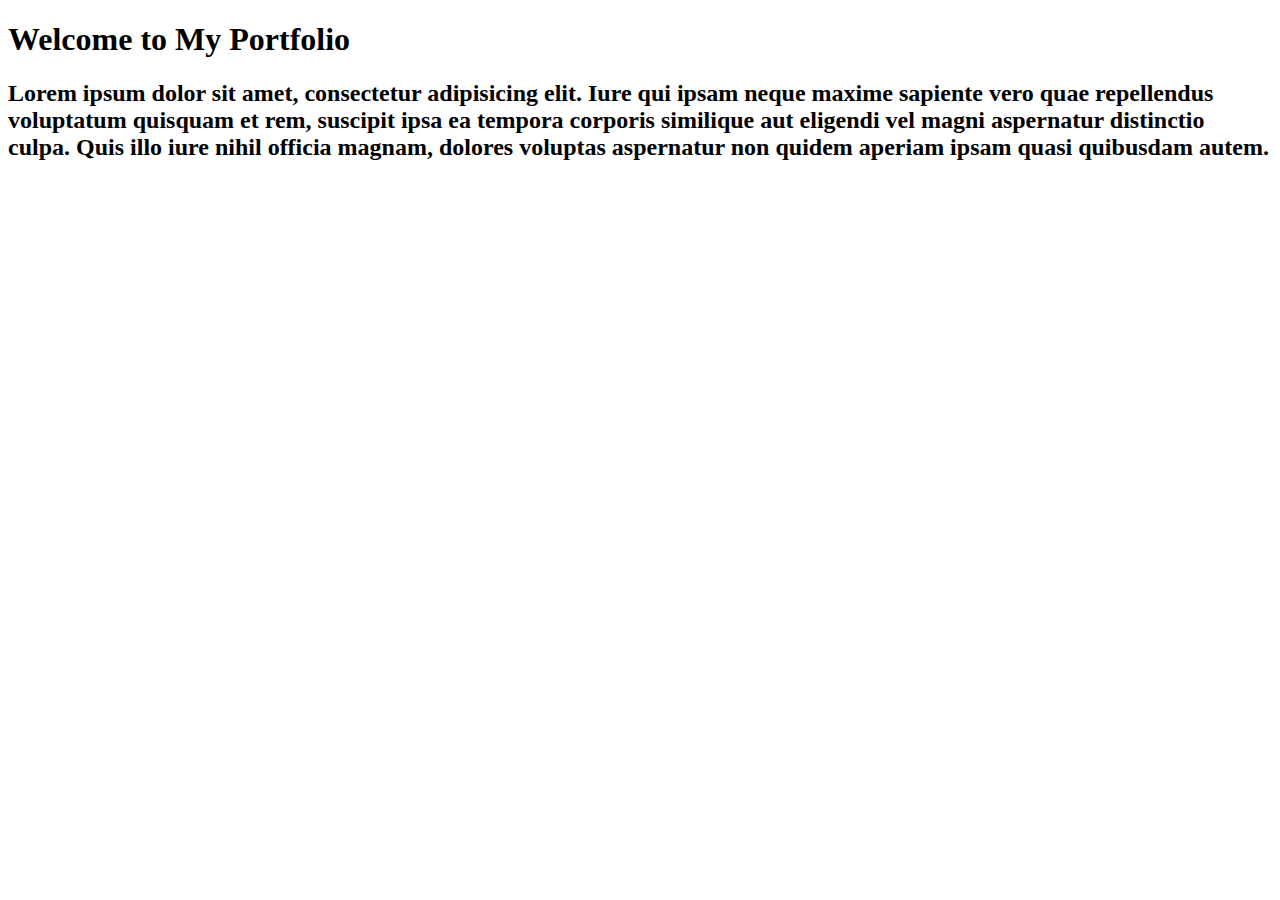
==== index.html @ 1d388293 "Commit pertama" ====
<!DOCTYPE html>
<html lang="en">
<head>
    <meta charset="UTF-8">
    <meta name="viewport" content="width=device-width, initial-scale=1.0">
    <title>Ini adalah My Web Portfolio</title>
</head>
<body>

    <h1>Welcome to My Portfolio</h1>
    <h2>Lorem ipsum dolor sit amet, consectetur adipisicing elit. Iure qui ipsam neque maxime sapiente vero quae repellendus voluptatum quisquam et rem, suscipit ipsa ea tempora corporis similique aut eligendi vel magni aspernatur distinctio culpa. Quis illo iure nihil officia magnam, dolores voluptas aspernatur non quidem aperiam ipsam quasi quibusdam autem.</h2>
    
</body>
</html>
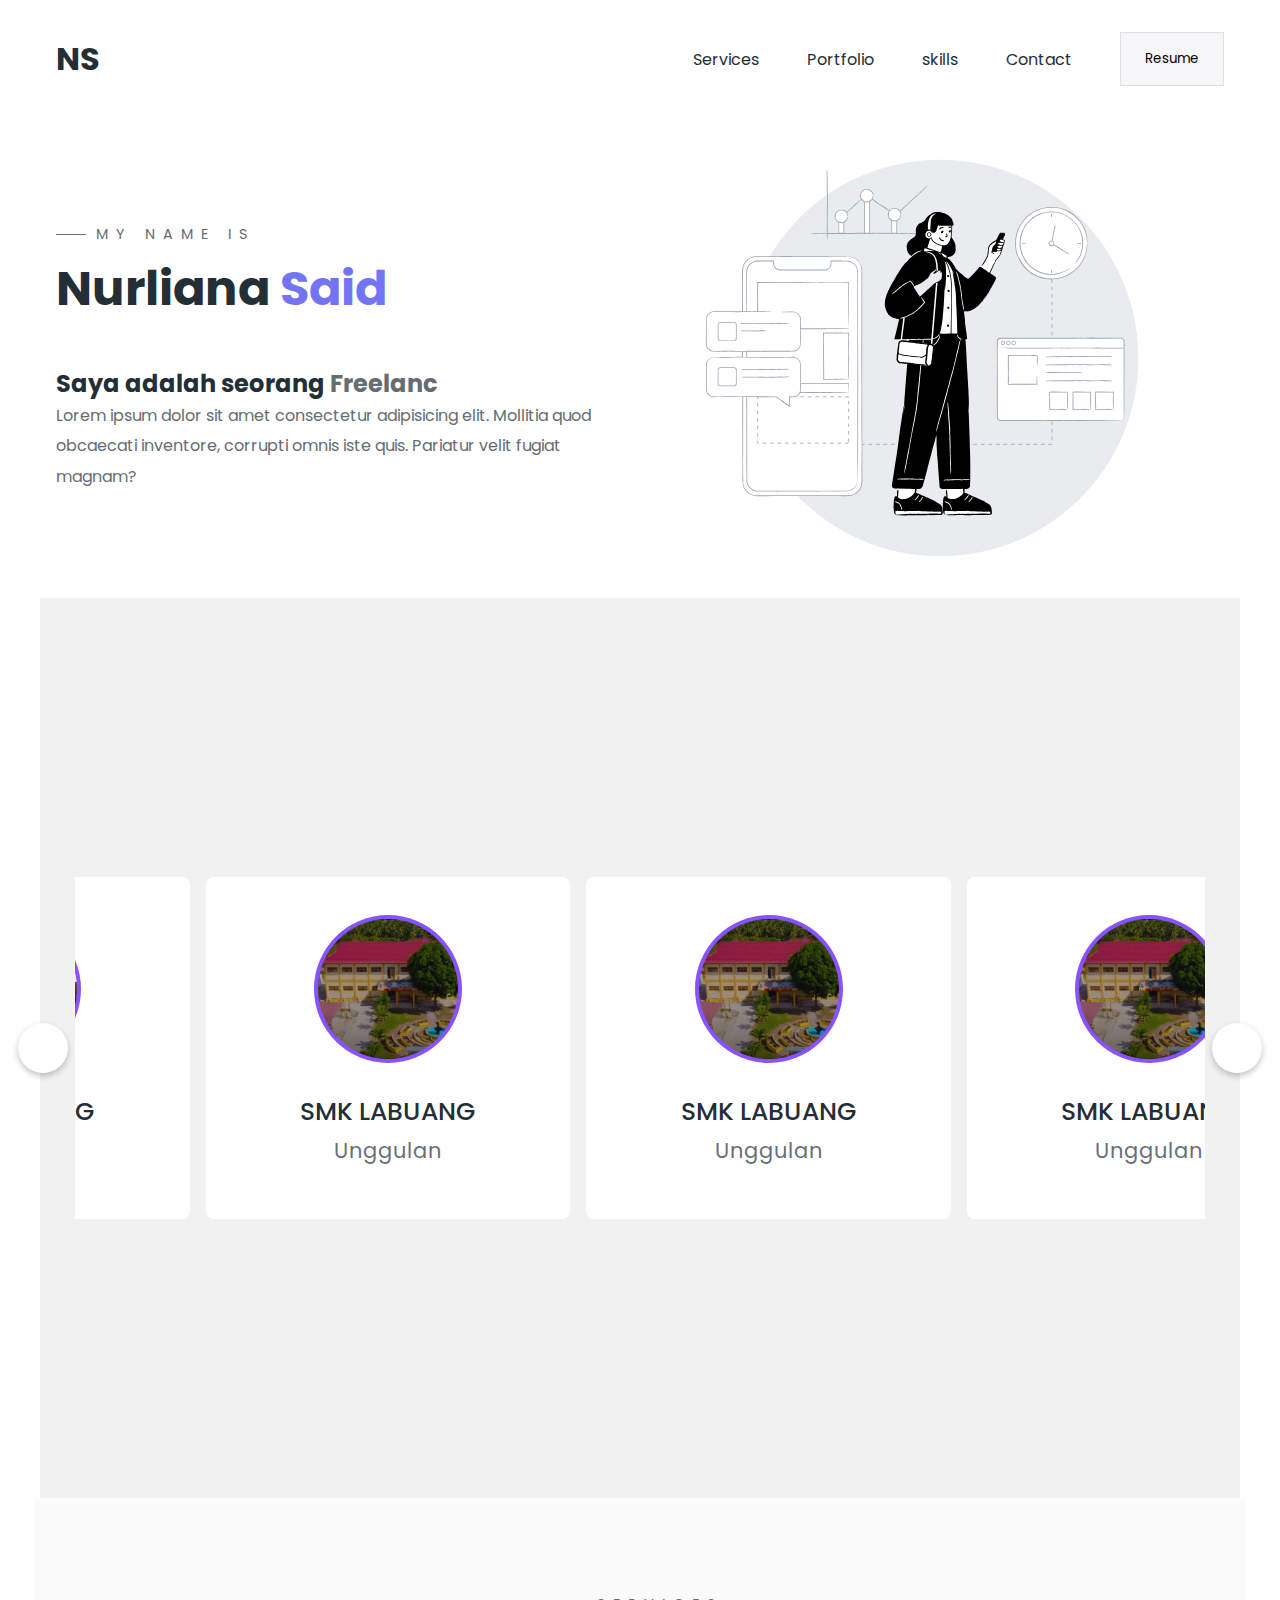
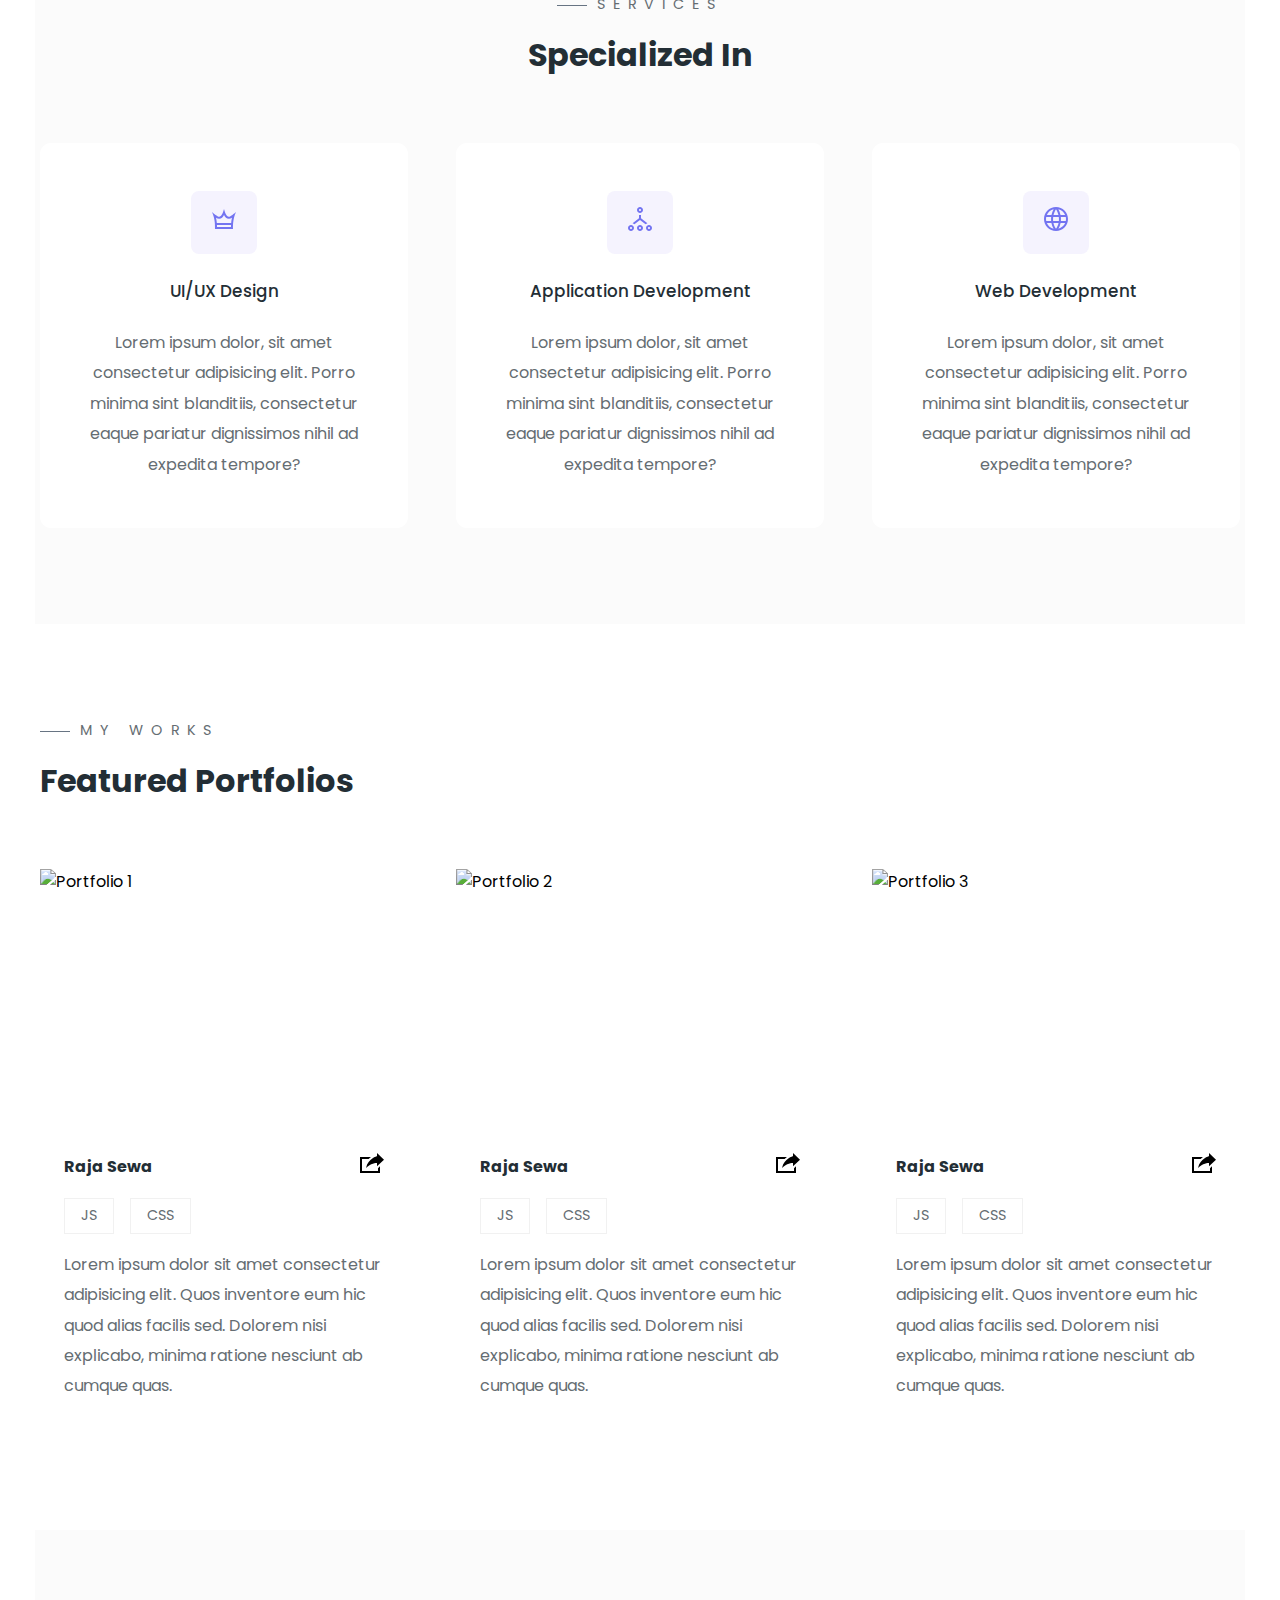
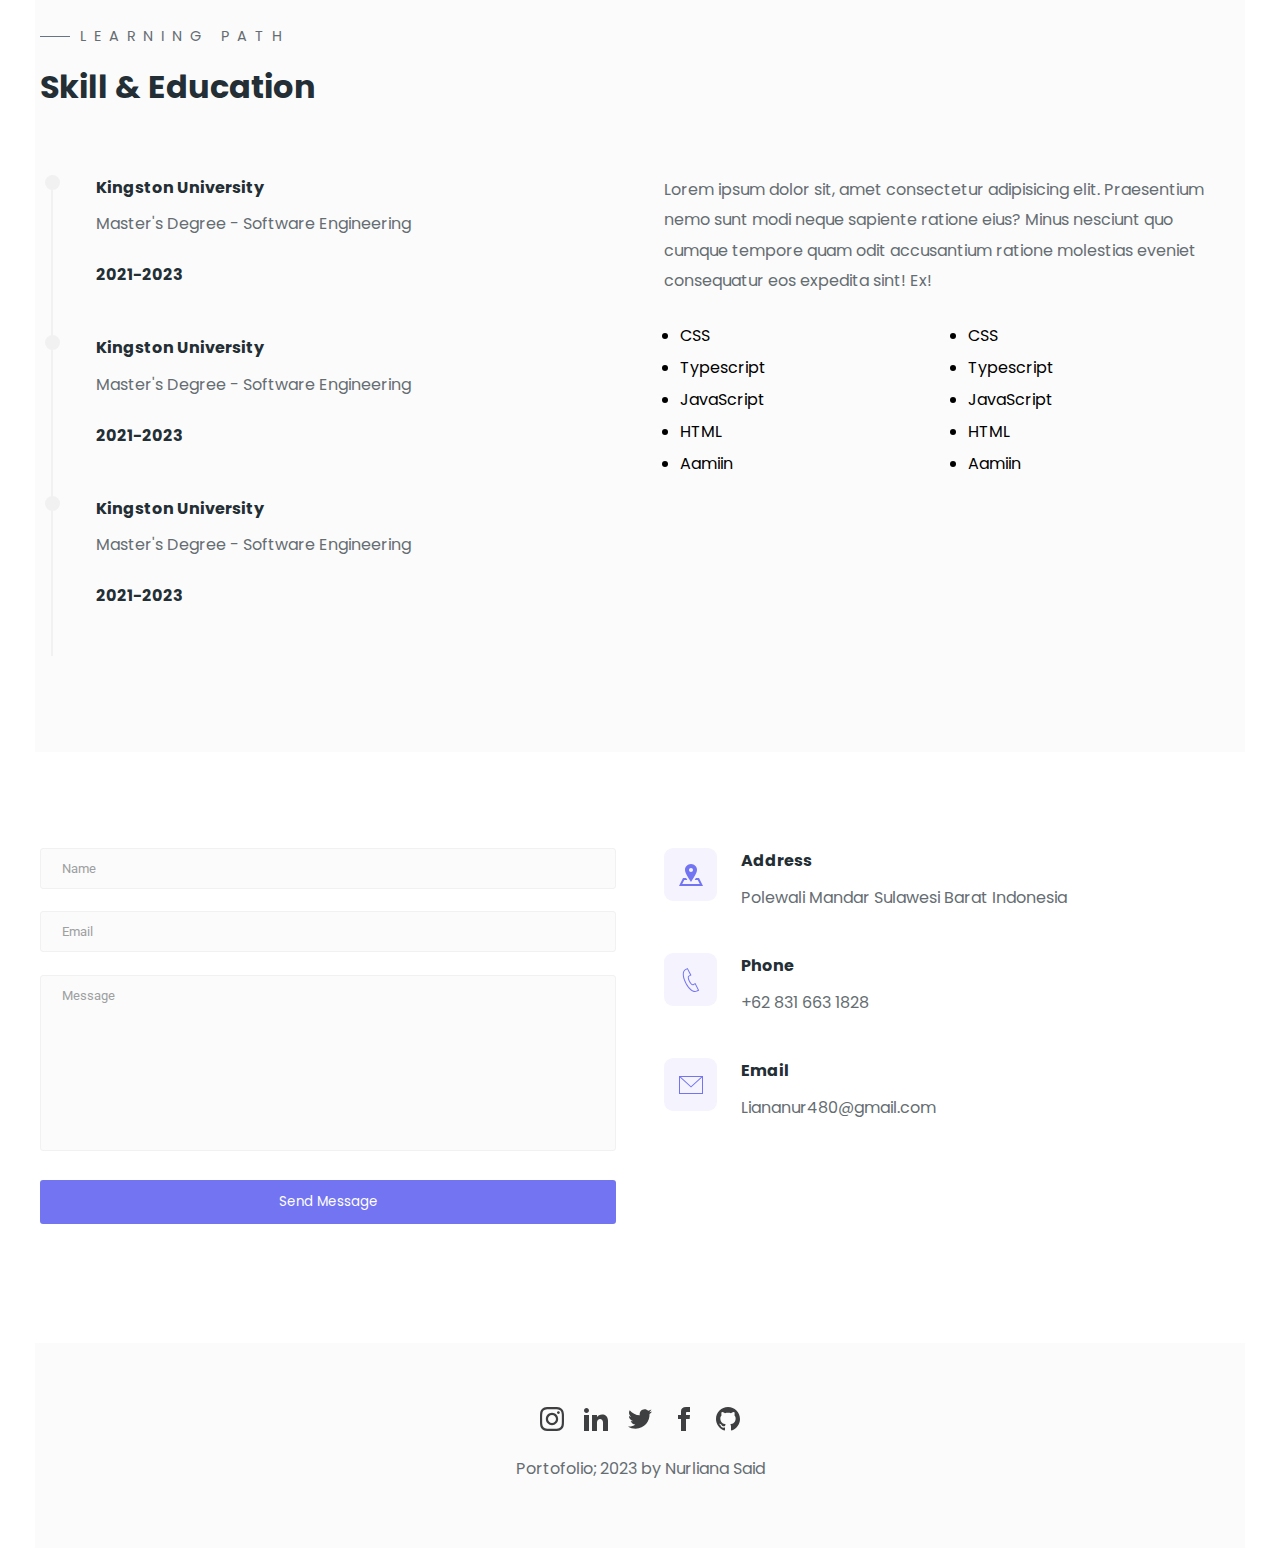
==== commit 1096a2ef: "Commit kedua" ====
--- a/index.html
+++ b/index.html
@@ -2,13 +2,378 @@
 <html lang="en">
 <head>
     <meta charset="UTF-8">
+    <!-- <meta http-equiv="X-UA-Compatible" content="IE=edge"> -->
     <meta name="viewport" content="width=device-width, initial-scale=1.0">
-    <title>Ini adalah My Web Portfolio</title>
+    <title>Portofolio Nuriana</title>
+    <link rel="stylesheet" href="portofolio.css">
+    <!-- <link rel="stylesheet" href="slider3.css"> -->
 </head>
 <body>
-
-    <h1>Welcome to My Portfolio</h1>
-    <h2>Lorem ipsum dolor sit amet, consectetur adipisicing elit. Iure qui ipsam neque maxime sapiente vero quae repellendus voluptatum quisquam et rem, suscipit ipsa ea tempora corporis similique aut eligendi vel magni aspernatur distinctio culpa. Quis illo iure nihil officia magnam, dolores voluptas aspernatur non quidem aperiam ipsam quasi quibusdam autem.</h2>
+    <header>
+        <div class="main-container">
+            <div class="nav">
+                <div class="logo">
+                    <a href="">NS</a>
+                </div>
+
+                <nav>
+                    <ul>
+                        <li><a href="#services">Services</a></li>
+                        <li><a href="#portfolio">Portfolio</a></li>
+                        <li><a href="#skills">skills</a></li>
+                        <li><a href="#contact">Contact</a></li>
+                        <li><a href="" target="_blank">
+                           <button class="btn">Resume</button>
+                            </a>
+                        </li>
+                    </ul>
+                </nav>
+                    <div class="burger">
+                        <div class="line-1"></div>
+                        <div class="line-2"></div>
+                        <div class="line-3"></div>
+                          
+                    </div>
     
+            </div>
+            <section id="hero">
+                <div class="hero-left">
+                    <h3 class="pre-title"> My name is</h3>
+                    <h1 class="hero-name">Nurliana <span>Said</span> </h1><br>
+                    <h2>
+                        Saya adalah seorang <span class="efek-ngetik"></span>
+                     </h2>
+                    <p>Lorem ipsum dolor sit amet consectetur adipisicing elit. 
+                        Mollitia quod obcaecati inventore, corrupti omnis iste quis. Pariatur velit fugiat magnam?</p>
+                </div>
+                <div class="hero-right">
+                    <img src="assets/hero.svg" alt="erson standing">
+                </div>
+            </section>
+        </div>
+       
+    </header>
+
+
+
+    <div class="wrapper">
+        <ion-icon id="left" name="chevron-back-outline"></ion-icon>
+        <ul class="carousel">
+            <li class="card">
+                <div class="img"><img src="assets/1.png" alt="img" draggable="false"></div>
+                <h2>SMK LABUANG</h2>
+                <span>Unggulan</span>
+            </li>
+            <li class="card">
+                <div class="img"><img src="assets/1.png" alt="img" draggable="false"></div>
+                <h2>SMK LABUANG</h2>
+                <span>Unggulan</span>
+            </li>
+            <li class="card">
+                <div class="img"><img src="assets/1.png" alt="img" draggable="false"></div>
+                <h2>SMK LABUANG</h2>
+                <span>Unggulan</span>
+            </li>
+            <li class="card">
+                <div class="img"><img src="assets/3.png" alt="img" draggable="false"></div>
+                <h2>SMK LABUANG</h2>
+                <span>Unggulan</span>
+            </li>
+            <li class="card">
+                <div class="img"><img src="assets/1.png" alt="img" draggable="false"></div>
+                <h2>SMK LABUANG</h2>
+                <span>Unggulan</span>
+            </li>
+            <li class="card">
+                <div class="img"><img src="assets/1.png" alt="img" draggable="false"></div>
+                <h2>SMK LABUANG</h2>
+                <span>Unggulan</span>
+            </li>
+        </ul>
+        <ion-icon id="right" name="chevron-forward-outline"></ion-icon>
+    </div>
+
+    <!-- Services -->
+    <section id="services">
+
+            <div class="services main-container">
+                <h3 class="pre-title">Services</h3>
+                <h1 class="section-title services-title">Specialized In</h1>
+
+                <div class="grid-3">
+                            <!-- service 1 -->
+                    <div class="service">
+                        <div class="service-icon">
+                            <svg xmlns="http://www.w3.org/2000/svg" width="24" height="24" viewBox="0 0 24 24"><path d="M24 5c-3.923 3.265-5.623 4.716-7.15 4.716-2.44 0-3.681-3.675-4.85-7.716-1.165 4.028-2.41 7.715-4.853 7.715-1.513 0-3.168-1.404-7.147-4.715 3.321 7.018 3 14.292 3 17h18c0-1.718-.478-9.65 3-17zm-16.853 6.715c2.295 0 3.787-1.64 4.853-3.761 
+                                1.064 2.122 2.556 3.762 4.85 3.762 1.121 0 2.188-.43 3.126-1.042-.432 1.907-.68 3.72-.82 5.326h-14.322c-.138-1.617-.38-3.423-.808-5.324.927.607 2 1.039 3.121 1.039zm-2.14 8.285c-.003-.593-.016-1.267-.047-2h14.065c-.032.745-.046 1.422-.047 2h-13.971z"/>
+                            </svg>
+                        </div>
+                        <h4>UI/UX Design</h4>
+                        <p>Lorem ipsum dolor, sit amet consectetur adipisicing elit. Porro minima sint blanditiis, consectetur eaque pariatur dignissimos nihil ad expedita tempore?</p>
+                    </div>
+                    <!-- service 2 -->
+                    <div class="service">
+                        <div class="service-icon">
+                            <svg xmlns="http://www.w3.org/2000/svg" width="24" height="24" viewBox="0 0 24 24"><path d="M3 20c.552 0 1 .449 1 1s-.448 1-1 1-1-.449-1-1 .448-1 1-1zm0-2c-1.656 0-3 1.343-3 3s1.344 3 3 3 3-1.343 3-3-1.344-3-3-3zm9 2c.552 0 1 .449 1 1s-.448 1-1 1-1-.449-1-1 .448-1 1-1zm0-2c-1.656 0-3 1.343-3 3s1.344 3 3 3 3-1.343 3-3-1.344-3-3-3zm0-16c.552 0 1 .449 1 1s-.448 1-1 1-1-.449-1-1 .448-1 1-1zm0-2c-1.656 0-3 1.343-3 3s1.344 3 3 3 3-1.343 3-3-1.344-3-3-3zm9 20c.552 0 1 .449 1 1s-.448 1-1 1-1-.449-1-1 .448-1 1-1zm0-2c-1.656 0-3 1.343-3 3s1.344 3 3 3 3-1.343 3-3-1.344-3-3-3zm-1.577-1.721l-6.423-5.028v-3.352c-.323.066-.658.101-1 .101s-.677-.035-1-.101v3.352l-6.424 5.028c.695.233 1.323.602 1.844 1.093l5.58-4.372 5.579 4.373c.522-.492 1.15-.861 1.844-1.094z"/>
+                            </svg>
+                        </div>
+                        <h4>Application Development</h4>
+                        <p>Lorem ipsum dolor, sit amet consectetur adipisicing elit. Porro minima sint blanditiis, consectetur eaque pariatur dignissimos nihil ad expedita tempore?</p>
+                    </div>
+                    <!-- service 3 -->
+                    <div class="service">
+                        <div class="service-icon">
+                            <svg width="24" height="24" xmlns="http://www.w3.org/2000/svg" fill-rule="evenodd" clip-rule="evenodd"><path d="M12 0c6.623 0 12 5.377 12 12s-5.377 12-12 12-12-5.377-12-12 5.377-12 12-12m2.557 16h-5.115c.546 2.46 1.441 4.114 2.558 5.744 1.194-1.741 2.041-3.41 2.557-5.744m-7.157 0h-4.567c1.236 2.825 3.704 4.972 6.755 5.716-1.048-1.733-1.783-3.658-2.188-5.716m13.767 0h-4.567c-.391 1.988-1.095 3.887-2.175 5.694 3.012-.763 5.517-2.895 6.742-5.694m-14.005-6h-4.962c-.267 1.313-.267 2.685 0 4h4.915c-.119-1.329-.101-2.672.047-4m7.661 0h-5.647c-.165 1.326-.185 2.672-.053 4h5.753c.133-1.328.111-2.673-.053-4m6.977 0h-4.963c.148 1.328.166 2.671.048 4h4.915c.26-1.285.273-2.648 0-4m-12.156-7.729c-3.077.732-5.567 2.886-6.811 5.729h4.653c.435-2.042 1.178-3.985 2.158-5.729m2.355-.048c-1.089 1.77-1.91 3.453-2.463 5.777h4.927c-.534-2.246-1.337-3.948-2.464-5.777m2.368.069c1.013 1.812 1.733 3.76 2.146 5.708h4.654c-1.232-2.816-3.762-4.958-6.8-5.708"/>
+                            </svg>
+                        </div>
+                        <h4>Web Development</h4>
+                        <p>Lorem ipsum dolor, sit amet consectetur adipisicing elit. Porro minima sint blanditiis, consectetur eaque pariatur dignissimos nihil ad expedita tempore?</p>
+                    </div>
+                    
+                </div>
+
+            </div>
+    </section>
+
+<!-- Portfolio -->
+<section id="portfolios">
+    <div class="portfolios main-container">
+        <h3 class="pre-title">My Works</h3>
+        <h1 class="section-title">Featured Portfolios</h1>
+
+        <div class="grid-3">
+            <!-- Porfolio 1-->
+            <div class="porfolio">
+                <div class="portfolio-cover">
+                    <img src="web.png" alt="Portfolio 1">
+                </div>
+                <div class="portfolio-info">
+                    <div class="portfolio-title">
+                        <h4>Raja Sewa</h4>
+                        <a href="#" class="portfolio-link">
+                            <svg xmlns="http://www.w3.org/2000/svg" width="24" height="24" viewBox="0 0 24 24"><path d="M6 17c2.269-9.881 11-11.667 11-11.667v-3.333l7 6.637-7 6.696v-3.333s-6.17-.171-11 5zm12 .145v2.855h-16v-12h6.598c.768-.787 1.561-1.449 2.339-2h-10.937v16h20v-6.769l-2 1.914z"/></svg>
+                        </a>
+                    </div>
+                    <div class="portfolio-tags">
+                        <div>JS</div>
+                        <div>CSS</div>
+                    </div>
+                    <p>Lorem ipsum dolor sit amet consectetur adipisicing elit.
+                         Quos inventore eum hic quod alias facilis sed. Dolorem nisi explicabo, minima ratione nesciunt ab cumque quas.
+                        </p>
+                </div>
+            </div>
+            <!-- Portfolio 2-->
+            <div class="porfolio">
+                <div class="portfolio-cover">
+                    <img src="web.png" alt="Portfolio 2">
+                </div>
+                <div class="portfolio-info">
+                    <div class="portfolio-title">
+                        <h4>Raja Sewa</h4>
+                        <a href="#" class="portfolio-link">
+                            <svg xmlns="http://www.w3.org/2000/svg" width="24" height="24" viewBox="0 0 24 24"><path d="M6 17c2.269-9.881 11-11.667 11-11.667v-3.333l7 6.637-7 6.696v-3.333s-6.17-.171-11 5zm12 .145v2.855h-16v-12h6.598c.768-.787 1.561-1.449 2.339-2h-10.937v16h20v-6.769l-2 1.914z"/></svg>
+                        </a>
+                    </div>
+                    <div class="portfolio-tags">
+                        <div>JS</div>
+                        <div>CSS</div>
+                    </div>
+                    <p>Lorem ipsum dolor sit amet consectetur adipisicing elit.
+                         Quos inventore eum hic quod alias facilis sed. Dolorem nisi explicabo, minima ratione nesciunt ab cumque quas.
+                        </p>
+                </div>
+            </div>
+            <!-- Portfolio 3 -->
+            <div class="porfolio">
+                <div class="portfolio-cover">
+                    <img src="web.png" alt="Portfolio 3">
+                </div>
+                <div class="portfolio-info">
+                    <div class="portfolio-title">
+                        <h4>Raja Sewa</h4>
+                        <a href="#" class="portfolio-link">
+                            <svg xmlns="http://www.w3.org/2000/svg" width="24" height="24" viewBox="0 0 24 24"><path d="M6 17c2.269-9.881 11-11.667 11-11.667v-3.333l7 6.637-7 6.696v-3.333s-6.17-.171-11 5zm12 .145v2.855h-16v-12h6.598c.768-.787 1.561-1.449 2.339-2h-10.937v16h20v-6.769l-2 1.914z"/></svg>
+                        </a>
+                    </div>
+                    <div class="portfolio-tags">
+                        <div>JS</div>
+                        <div>CSS</div>
+                    </div>
+                    <p>Lorem ipsum dolor sit amet consectetur adipisicing elit.
+                         Quos inventore eum hic quod alias facilis sed. Dolorem nisi explicabo, minima ratione nesciunt ab cumque quas.
+                        </p>
+                </div>
+            </div>
+            
+        </div>
+    </div>
+</section>
+<!-- end of porfolio -->
+
+<!-- Skill & Education -->
+<section id="skills">
+    <div class="skills main-container">
+        <h3 class="pre-title">Learning Path</h3>
+        <h1 class="section-title">Skill & Education</h1>
+
+        <div class="skills-grid">
+            <div class="skills-left">
+                 <!-- education 1 -->
+                <div class="education">
+                    <div class="line">
+                        <div></div>
+                    </div>
+
+                    <div class="education-info">
+                        <h4 class="education-title">Kingston University</h4>
+                        <p>Master's Degree - Software Engineering</p>
+                        <h4 class="educations-years">2021-2023</h4>
+                    </div>
+                </div>
+                 <!-- education 2 -->
+                <div class="education">
+                    <div class="line">
+                        <div></div>
+                    </div>
+
+                    <div class="education-info">
+                        <h4 class="education-title">Kingston University</h4>
+                        <p>Master's Degree - Software Engineering</p>
+                        <h4 class="educations-years">2021-2023</h4>
+                    </div>
+                </div>
+                  <!-- education 3 -->
+                <div class="education">
+                    <div class="line">
+                        <div></div>
+                    </div>
+
+                    <div class="education-info">
+                        <h4 class="education-title">Kingston University</h4>
+                        <p>Master's Degree - Software Engineering</p>
+                        <h4 class="educations-years">2021-2023</h4>
+                    </div>
+                </div>
+
+            </div>
+            <div class="skills-right">
+              <p>Lorem ipsum dolor sit, amet consectetur adipisicing
+                 elit. Praesentium nemo sunt modi neque sapiente ratione eius? Minus 
+                 nesciunt quo cumque tempore quam odit accusantium ratione molestias 
+                 eveniet consequatur eos expedita sint! Ex!
+                </p>
+                <div class="skills-list">
+                    <ul>
+                        <li>CSS</li>
+                        <li>Typescript</li>
+                        <li>JavaScript</li>
+                        <li>HTML</li>
+                        <li>Aamiin</li>
+                    </ul>
+
+                    <ul>
+                        <li>CSS</li>
+                        <li>Typescript</li>
+                        <li>JavaScript</li>
+                        <li>HTML</li>
+                        <li>Aamiin</li>
+                    </ul>
+                </div>
+            </div>
+        </div>
+    </div>
+</section>
+<!-- EndSkill & Education -->
+
+<!-- contact -->
+<section id="contact">
+    <div class="contact main-container">
+        <div class="contact-left">
+            <form class="contact-form" action="https://formspree.io/f/xzbnplgl" method="POST">
+                <div>
+                    <input type="text" placeholder="Name" name="name">
+                </div>
+                <div>
+                    <input type="email" placeholder="Email" name="email">
+                </div>
+                <div>
+                   <textarea name="message" id="message" cols="30" rows="10" placeholder="Message"></textarea>
+                </div>
+                <div>
+                    <button class="btn-submit">Send Message</button>
+                </div>
+            </form>
+        </div>
+        <div class="contact-right">
+        <!-- contact item 1 -->
+        <div class="contact-item">
+            <div class="contact-item-icon">
+                <svg xmlns="http://www.w3.org/2000/svg" width="24" height="24" viewBox="0 0 24 24"><path d="M12 1c-3.148 0-6 2.553-6 5.702 0 3.148 2.602 6.907 6 12.298 3.398-5.391 6-9.15 6-12.298 0-3.149-2.851-5.702-6-5.702zm0 8c-1.105 0-2-.895-2-2s.895-2 2-2 2 .895 2 2-.895 2-2 2zm12 14h-24l4-8h3.135c.385.641.798 1.309 1.232 2h-3.131l-2 4h17.527l-2-4h-3.131c.435-.691.848-1.359 1.232-2h3.136l4 8z"/>
+                </svg>
+            </div>
+            <div class="contact-item-detail">
+                <h4>Address</h4>
+                <p>Polewali Mandar Sulawesi Barat Indonesia</p>
+            </div>
+        </div>
+          <!-- contact item 2 -->
+        <div class="contact-item">
+            <div class="contact-item-icon">
+                <svg width="24" height="24" xmlns="http://www.w3.org/2000/svg" fill-rule="evenodd" clip-rule="evenodd"><path d="M8.26 1.289l-1.564.772c-5.793 3.02 2.798 20.944 9.31 20.944.46 0 .904-.094 1.317-.284l1.542-.755-2.898-5.594-1.54.754c-.181.087-.384.134-.597.134-2.561 0-6.841-8.204-4.241-9.596l1.546-.763-2.875-5.612zm7.746 22.711c-5.68 0-12.221-11.114-12.221-17.832 0-2.419.833-4.146 2.457-4.992l2.382-1.176 3.857 7.347-2.437 1.201c-1.439.772 2.409 8.424 3.956 7.68l2.399-1.179 3.816 7.36s-2.36 1.162-2.476 1.215c-.547.251-1.129.376-1.733.376"/>
+                </svg>
+            </div>
+            <div class="contact-item-detail">
+                <h4>Phone</h4>
+                <p>+62 831 663 1828</p>
+            </div>
+        </div>
+         <!-- contact item 3 -->
+        <div class="contact-item">
+            <div class="contact-item-icon">
+                <svg width="24" height="24" xmlns="http://www.w3.org/2000/svg" fill-rule="evenodd" clip-rule="evenodd"><path d="M24 21h-24v-18h24v18zm-23-16.477v15.477h22v-15.477l-10.999 10-11.001-10zm21.089-.523h-20.176l10.088 9.171 10.088-9.171z"/>
+                </svg>
+            </div>
+            <div class="contact-item-detail">
+                <h4>Email</h4>
+                <p>Liananur480@gmail.com</p>
+            </div>
+        </div>
+
+    </div>
+    </div>
+</section>
+<!-- end of contact -->
+
+<!-- Footer -->
+<footer>
+    <div class="footer-icons">
+        <a href="">
+            <svg xmlns="http://www.w3.org/2000/svg" width="24" height="24" viewBox="0 0 24 24"><path d="M12 2.163c3.204 0 3.584.012 4.85.07 3.252.148 4.771 1.691 4.919 4.919.058 1.265.069 1.645.069 4.849 0 3.205-.012 3.584-.069 4.849-.149 3.225-1.664 4.771-4.919 4.919-1.266.058-1.644.07-4.85.07-3.204 0-3.584-.012-4.849-.07-3.26-.149-4.771-1.699-4.919-4.92-.058-1.265-.07-1.644-.07-4.849 0-3.204.013-3.583.07-4.849.149-3.227 1.664-4.771 4.919-4.919 1.266-.057 1.645-.069 4.849-.069zm0-2.163c-3.259 0-3.667.014-4.947.072-4.358.2-6.78 2.618-6.98 6.98-.059 1.281-.073 1.689-.073 4.948 0 3.259.014 3.668.072 4.948.2 4.358 2.618 6.78 6.98 6.98 1.281.058 1.689.072 4.948.072 3.259 0 3.668-.014 4.948-.072 4.354-.2 6.782-2.618 6.979-6.98.059-1.28.073-1.689.073-4.948 0-3.259-.014-3.667-.072-4.947-.196-4.354-2.617-6.78-6.979-6.98-1.281-.059-1.69-.073-4.949-.073zm0 5.838c-3.403 0-6.162 2.759-6.162 6.162s2.759 6.163 6.162 6.163 6.162-2.759 6.162-6.163c0-3.403-2.759-6.162-6.162-6.162zm0 10.162c-2.209 0-4-1.79-4-4 0-2.209 1.791-4 4-4s4 1.791 4 4c0 2.21-1.791 4-4 4zm6.406-11.845c-.796 0-1.441.645-1.441 1.44s.645 1.44 1.441 1.44c.795 0 1.439-.645 1.439-1.44s-.644-1.44-1.439-1.44z"/>
+            </svg>
+        </a>
+        <a href="">
+            <svg xmlns="http://www.w3.org/2000/svg" width="24" height="24" viewBox="0 0 24 24"><path d="M4.98 3.5c0 1.381-1.11 2.5-2.48 2.5s-2.48-1.119-2.48-2.5c0-1.38 1.11-2.5 2.48-2.5s2.48 1.12 2.48 2.5zm.02 4.5h-5v16h5v-16zm7.982 0h-4.968v16h4.969v-8.399c0-4.67 6.029-5.052 6.029 0v8.399h4.988v-10.131c0-7.88-8.922-7.593-11.018-3.714v-2.155z"/>
+            </svg>
+        </a>
+        <a href="">
+            <svg xmlns="http://www.w3.org/2000/svg" width="24" height="24" viewBox="0 0 24 24"><path d="M24 4.557c-.883.392-1.832.656-2.828.775 1.017-.609 1.798-1.574 2.165-2.724-.951.564-2.005.974-3.127 1.195-.897-.957-2.178-1.555-3.594-1.555-3.179 0-5.515 2.966-4.797 6.045-4.091-.205-7.719-2.165-10.148-5.144-1.29 2.213-.669 5.108 1.523 6.574-.806-.026-1.566-.247-2.229-.616-.054 2.281 1.581 4.415 3.949 4.89-.693.188-1.452.232-2.224.084.626 1.956 2.444 3.379 4.6 3.419-2.07 1.623-4.678 2.348-7.29 2.04 2.179 1.397 4.768 2.212 7.548 2.212 9.142 0 14.307-7.721 13.995-14.646.962-.695 1.797-1.562 2.457-2.549z"/>
+            </svg>
+        </a>
+        <a href="">
+            <svg xmlns="http://www.w3.org/2000/svg" width="24" height="24" viewBox="0 0 24 24"><path d="M9 8h-3v4h3v12h5v-12h3.642l.358-4h-4v-1.667c0-.955.192-1.333 1.115-1.333h2.885v-5h-3.808c-3.596 0-5.192 1.583-5.192 4.615v3.385z"/>
+            </svg>
+        </a>
+        <a href="">
+            <svg xmlns="http://www.w3.org/2000/svg" width="24" height="24" viewBox="0 0 24 24"><path d="M12 0c-6.626 0-12 5.373-12 12 0 5.302 3.438 9.8 8.207 11.387.599.111.793-.261.793-.577v-2.234c-3.338.726-4.033-1.416-4.033-1.416-.546-1.387-1.333-1.756-1.333-1.756-1.089-.745.083-.729.083-.729 1.205.084 1.839 1.237 1.839 1.237 1.07 1.834 2.807 1.304 3.492.997.107-.775.418-1.305.762-1.604-2.665-.305-5.467-1.334-5.467-5.931 0-1.311.469-2.381 1.236-3.221-.124-.303-.535-1.524.117-3.176 0 0 1.008-.322 3.301 1.23.957-.266 1.983-.399 3.003-.404 1.02.005 2.047.138 3.006.404 2.291-1.552 3.297-1.23 3.297-1.23.653 1.653.242 2.874.118 3.176.77.84 1.235 1.911 1.235 3.221 0 4.609-2.807 5.624-5.479 5.921.43.372.823 1.102.823 2.222v3.293c0 .319.192.694.801.576 4.765-1.589 8.199-6.086 8.199-11.386 0-6.627-5.373-12-12-12z"/>
+            </svg>
+        </a>
+    </div>
+    <p>Portofolio; 2023 by Nurliana Said</p>
+</footer>
+
+<script src="portofolio.js"></script>
+<script type="module" src="https://unpkg.com/ionicons@7.1.0/dist/ionicons/ionicons.esm.js"></script>
+<script nomodule src="https://unpkg.com/ionicons@7.1.0/dist/ionicons/ionicons.js"></script>
 </body>
 </html>--- a/portofolio.css
+++ b/portofolio.css
@@ -0,0 +1,673 @@
+@import url('https://fonts.googleapis.com/css2?family=Poppins:wght@300;400;600;700;800&family=Roboto:ital,wght@0,400;0,500;0,700;1,900&family=Ubuntu:wght@400;500;700&display=swap');
+
+
+:root {
+    --primaryTextColor:#232e35;
+    --secondaryTextColor:#656d72;
+    --primaryIconColor:#7374f1;
+    --color-primary : #7380ec;
+    --color-danger:#ff7782;
+    --color-success:#41f1b6;
+    --color-warning:#ffbb55;
+    --color-white:#fff;
+    --color-info-dark:#7d8da1;
+    --color-info-light:#dce1eb;
+    --color-dark:#363949;
+    --color-light:rgba(132, 139, 200, 0.18);
+    --color-primary-variant:#111e88;
+    --color-dark-variant:#677483;
+    --color-background:#f6f6f9;
+    --SecondrydBackgroundColor:#fbfbfbfb;
+    --thirdBackgroundColor:#f5f3fe;
+    --primaryIconColorHover:#5d51e8;
+
+    --card-border-radius:2rem;
+    --border-radius-1: 0.4rem;
+    --border-radius-2:0.8rem;
+    --border-radius-3:1.2rem;
+    --borderColor:#f1f1f1;
+
+    --sectionPadding:6rem 0;
+    --itemBorderRadius:0.7rem;
+    --card-padding: 1.8rem;
+    --padding-1: 1.2rem;
+    --itemBorderRadius:0.7rem;
+    --box-shadow: 0 2rem 3rem var(--color-light);
+}
+
+/* dark theme Variables  */
+.dark-theme-variables {
+    --color-background:#181a1e;
+    --color-white:#202528;
+    --color-dark:#edeffd;
+    --color-dark-variant:#a3bdcc;
+    -color-shadow:0 2rem 3rem var(--color-light);
+
+}
+
+*{
+    margin:0;
+    padding:0;
+    box-sizing:border-box;
+    font-family: 'Poppins', sans-serif;
+}
+
+body{
+    min-height: 100vh;
+    padding: 0 35px;
+}
+
+h1,h2,h3,h4,h5,h6, strong{
+    color:var(--primaryTextColor);
+}
+
+p{
+    font-size: 1rem; /*1rem sebanding 16px*/
+    line-height: 1.9rem;
+}
+
+p,span,label,input,textarea{
+    color:var(--secondaryTextColor);
+}
+
+a{
+    text-decoration: none;
+}
+
+.main-container{
+    width:1200px;
+    margin:0 auto;
+}
+
+/* wrapper */
+.wrapper{
+    background: var(--borderColor);
+    display:flex;
+    align-items: center;
+    justify-content: center;
+    max-width:1200px;
+    width:100%;
+    position: relative;
+    min-height: 100vh;
+    padding: 0 35px;
+    margin:0 auto;
+}
+.wrapper ion-icon{
+    height:50px;
+    width: 50px;
+    background-color: white;
+    text-align: center;
+    line-height: 50px;
+    border-radius: 50%;
+    cursor: pointer;
+    position: absolute;
+    top:50%;
+    font-size: 1.25rem;
+    transform: translateY(-50%);
+    box-shadow: 0 3px 6px rgba(0,0,0,0.23);
+    /* margin:0 10%; */
+}
+.wrapper ion-icon:first-child{
+    left:-22px;
+}
+.wrapper ion-icon:last-child{
+    right:-22px;
+}
+.wrapper .carousel{
+ display: grid;
+ grid-auto-flow: column;
+ grid-auto-columns: calc((100% /3 ) - 12px);
+ gap:1rem;
+ overflow-x:auto;
+ scroll-snap-type: x mandatory;
+ scroll-behavior:smooth ;
+ scrollbar-width: 0;
+}
+.carousel .card:hover{
+    box-shadow: rgba(0,0,0, 0.4) 0px 3px 10px;
+    background-color: var( --color-info-light);
+    transition: .3s ease-in-out; 
+}
+
+.carousel::-webkit-scrollbar{
+    display: none;
+}
+.carousel :where(.card, .img ){
+    display: flex;
+    align-items: center;
+    justify-content: center;
+}
+.carousel.no-transition{
+    scroll-behavior: auto;
+}
+.carousel.dragging{
+    scroll-snap-type:none;
+    scroll-behavior: auto;
+}
+.carousel.dragging .card {
+  cursor: grab;
+  user-select: none;
+}
+.carousel .card{
+    scroll-snap-align: start;
+    height:342px;
+    list-style: none;
+    background-color: white;
+    border-radius: 8px;
+    display: flex;
+    cursor: pointer;
+    padding-bottom: 15px;
+    align-items: center;
+    justify-content: center;
+    flex-direction: column;
+}
+.card .img{
+    background: #8853ff;
+    width:148px;
+    height:148px;
+    border-radius: 50%;
+}
+.card .img img{
+ width:140px;
+ height:140px;
+ object-fit:cover;
+ border-radius: 50%;
+ border-radius: 4px solid #fff;
+}
+.card h2{
+    font-weight: 500;
+    font-size: 1.56rem;
+    margin: 30px 0 5px;
+}
+.card span{
+    color:#6a6d78;
+    font-size: 1.31rem;
+}
+
+
+
+/*Button*/
+.btn {
+    padding:1rem 1.5rem;
+    background: var(--color-background);
+    border:1.5px solid var(--color-info-light);
+    cursor:pointer;
+    transition: .2s ease-in-out;
+}
+
+.btn:hover {
+    box-shadow: rgba(0,0,0, 0.4) 0px 3px 5px;
+}
+
+/* title */
+
+.section-title{
+    margin: 1rem 0 4rem;
+    font-size: 2rem;
+}
+
+.pre-title{
+    text-transform: uppercase;
+    letter-spacing: .5rem;
+    color:var(--secondaryTextColor);
+    position:relative;
+    padding-left:40px;
+    width:fit-content;
+    font-weight:400;
+    font-size:0.9rem;
+}
+.pre-title::before{
+    content:'';
+    width:30px;
+    height:1px;
+    background-color: var(--color-dark-variant);
+    /* background-color: var(--color-info-light); */
+    position:absolute;
+    display:block;
+    left:0;
+    top:50%;
+}
+
+/* layout */
+.grid-3{
+    display: grid;
+    grid-template-columns: repeat(auto-fit, minmax(350px, 1fr));
+    gap:3rem;
+}
+
+/*logo dan navigation menu*/
+.nav {
+    display:flex;
+    justify-content: space-between;
+    padding:2rem 1rem;
+}
+
+.nav ul{
+    list-style:none;
+    display:flex;
+    gap: 3rem;
+}
+
+.logo {
+    display:flex;
+    align-items:center;
+    font-weight: 700;
+    font-size: 2rem;
+}
+
+.logo a{
+    color:var(--primaryTextColor);
+    margin:0 auto;
+}
+
+nav ul li{
+    display:flex;
+    align-items:center;
+}
+nav ul li a{
+    color:var(--primaryTextColor)
+}
+
+/* burger */
+.burger div{
+    width:25px;
+    height:2px;
+    background-color: black;
+    margin:7px;
+    transition: all .3s;
+    z-index: 99;
+}
+.burger {
+    display:none;
+    z-index:99;
+    position: fixed;
+    top:33px;
+    right:35px;
+}
+
+/* hero section */
+
+#hero{
+    height:720;
+    display:grid;
+    grid-template-columns: 1fr 1fr;
+    align-items: center;
+}
+#hero .hero-left{
+    margin-left: 1rem;
+}
+
+.hero-name{
+    font-size: 3rem;
+    font-weight: 700;
+    margin:0.5rem 0 1rem;
+}
+
+.hero-name span{
+    color:var(--primaryIconColor);
+}
+
+.hero-right img {
+    width:90%;
+}
+
+.hero-right{
+    display:flex;
+    justify-content: center;
+}
+
+/*  services Section */
+#services {
+  background-color: var(--SecondrydBackgroundColor);
+  padding:var(--sectionPadding);
+}
+
+.services .pre-title{
+    margin:0 auto;
+}
+.services-title {
+    text-align: center;
+}
+
+
+.service{
+    padding:3rem 2rem;
+    text-align:center;
+    background: var(--color-white);
+    border-radius: var(--itemBorderRadius);
+}
+
+.service h4{
+    margin:1.5rem 0;
+    font-weight:500;
+    font-size:1.05rem;
+}
+
+.service-icon{
+    background: var(--thirdBackgroundColor);
+    width:fit-content;
+    margin:0 auto;
+    padding:1rem 1.3rem;
+    border-radius: 0.5rem;
+}
+
+.service-icon svg{
+    fill:var(--primaryIconColor)
+}
+
+/* portfolio Section*/
+#portfolios {
+    padding:var(--sectionPadding);
+}
+
+.portfolio {
+    border-radius: var(--itemBorderRadius);
+    overflow: hidden;
+    border: 1px solid var(--borderColor);
+}
+
+.portfolio-cover{
+    height:250px;
+}
+.portfolio-cover img{
+    width:100%;
+    height:100%;
+    object-fit:cover;
+}
+
+.portfolio-info {
+    padding:2rem 1.5rem;
+}
+.portfolio-title{
+    display:flex;
+    justify-content: space-between;
+    align-items: center;
+    gap:1rem;
+}
+.portfolio h4{
+    font-weight: 500;
+    font-size: 1.05rem;
+}
+.portfolio-title a svg:hover{
+    fill:var(--primaryIconColor);
+}
+.portfolio-title a svg{
+    transition:0.2s ease-in-out ;
+}
+.portfolio-tags{
+    display:flex;
+    gap:1rem;
+    margin:1rem 0;
+}
+.portfolio-tags div{
+    font-size: .9rem;
+    border: 1px solid var(--borderColor);
+    padding:.4rem 1rem;
+    color:var(--secondaryTextColor);
+}
+
+/* Skill & Education */
+
+#skills {
+    padding:var(--sectionPadding);
+    background: var(--SecondrydBackgroundColor);
+}
+
+.skills-grid{
+    display: grid;
+    grid-template-columns: repeat(auto-fit, minmax(350px, 1fr));
+    gap:3rem;
+}
+
+.education {
+    display:flex;
+    gap:2rem;
+}
+.education .line{
+    padding:0 .7rem;
+}
+.education .line div{
+    width:2px;
+    height:100%;
+    background: var(--borderColor);
+    position:relative;
+}
+.education-info p{
+    margin:.6rem 0 1.4rem;
+}
+
+.educations-years{
+    margin-bottom: 3rem;
+}
+
+/* buat titik bulat & dan div itu adalah garis.. okey*/
+.education .line div:before{
+    content:'';
+    width:15px;
+    height:15px;
+    background: var(--borderColor);
+    border-radius: 50%;
+    position:absolute;
+    left:-6px;
+}
+
+.skills-list {
+  display:grid;
+  grid-template-columns: 1fr 1fr;
+  margin-top: 1.5rem;
+}
+
+.skills-right ul {
+    line-height: 2rem;
+    padding: 0 1rem;
+}
+
+/* contact Ection */
+#contact {
+    padding: var(--sectionPadding);
+}
+.contact {
+    display:grid;
+    grid-template-columns: repeat(auto-fit, minmax(350px, 1fr));
+    gap:3rem;
+}
+
+.contact-form div{
+    margin-bottom: 1.4rem;;
+}
+
+/* input dan text area */
+.contact-form input,
+ .contact-form textarea{
+   width:100%;
+   padding:.75rem 1.3rem ;
+   font-family: 'Roboto', sans-serif;
+   background: var(--SecondrydBackgroundColor);
+   border:1px solid var(--borderColor);
+   border-radius: 3px;
+   resize: none;
+}
+.contact-form input::placeholder,
+ .contact-form textarea::placeholder{
+  color:#9d9fa1;
+}
+.contact-form input:focus,
+.contact-form textarea:focus{
+    outline:none;
+    border:1px solid #7d7d7d;
+}
+
+/* button */
+.btn-submit{
+    width:100%;
+    padding:.75rem 1.3rem;
+    background:var(--primaryIconColor);
+    color:var(--color-white);
+    border:none;
+    border-radius: 3px;
+    cursor:pointer;
+    transition: .2s ease-in-out;
+}
+.btn-submit:hover{
+    background: var(--primaryIconColorHover);
+}
+
+/* sebelah kanan */
+.contact-item{
+    display: flex;
+    gap:1.5rem;
+    margin-bottom: 2.5rem;
+}
+
+.contact-item-icon {
+    background-color: var(--thirdBackgroundColor);
+    width:53px;
+    height:53px;
+    border-radius: 9px;
+    display:flex;
+    justify-content: center;
+    align-items: center;
+}
+.contact-item-icon svg{
+    fill:var(--primaryIconColor);
+}
+.contact-item-detail h4{
+    margin-bottom: .6rem;
+}
+
+/* footer */
+footer{
+    padding:4rem 0;
+    background-color: var(--SecondrydBackgroundColor);
+    text-align: center;
+}
+.footer-icons{
+    margin-bottom: 1rem;
+}
+.footer-icons a{
+    margin:0 .5rem;
+}
+
+.footer-icons svg{
+    fill: #3e3f40;
+}
+.footer-icons a:hover svg{
+    color:#000;
+   }
+
+
+   @media screen and (max-width:1000px){
+    .main-container{
+        width:90%;
+    }
+    p{
+        font-size:.9rem;
+        line-height: 1.8rem;
+    }
+    .grid-3{
+        gap:1rem;
+    }
+    .skills-right ul li a{
+       font-weight: .9rem;
+    }
+    .wrapper .carousel{
+        grid-auto-columns: calc((100% / 2 ) - 9px);
+       
+       }
+}
+
+@media screen and (max-width:825px){
+/* burger */
+      .burger{
+        display: block;
+        cursor: pointer;
+      }
+   /* membuat tanda kali */
+      .toggle-burger .line-1{
+         transform: rotate(-45deg) translate(-5px, 7px);
+      }
+     .toggle-burger .line-2{
+        opacity:0;
+     }
+
+    .toggle-burger .line-3{
+        transform: rotate(45deg) translate(-5px,-7px);
+    }
+      /* Navigation*/
+      nav {
+        position: fixed;
+        width:50%;
+        right:0;
+        top:0;
+        height:100vh;
+        flex-direction: column;
+        background: var(--color-white);
+        border-left: 1px solid var(--borderColor);
+        z-index:9;
+        transform: translateX(100%);
+        transition: .3s ease-in-out;
+      }
+      nav ul{
+        height:100vh;
+        align-items: center;
+        flex-direction: column;
+        justify-content: center;
+      }
+      .nav-active{
+        transform: translateX(0);
+      }
+      :root {
+        --sectionPadding:4rem 0;
+      }
+      .section-title{
+        font-size: 1.6rem;
+        margin:0.6rem 0 2.5rem;
+      }
+      .pre-title{
+        font-size: .8rem;
+      }
+      /* hero section */
+      #hero{
+        grid-template-columns: 1fr;
+        height:fit-content;
+      }
+      .hero-right{
+        order:-1;
+      }
+      .hero-right img{
+        width:70%;
+      }
+      .hero-left{
+        text-align: center;
+        margin-bottom: 5rem;
+      }
+      .hero-left .pre-title{
+        margin: 0 auto;
+      }
+      .hero-name{
+        font-size: 2.3rem;
+        margin-bottom: .5rem;
+      }
+
+      /* Section Skill */
+      .skills-grid{
+        gap:1rem;
+      }
+      /* Footer Section */
+      footer{
+        padding: 2rem 0;
+      }
+}
+
+@media screen and (max-width:640px){
+ /* Title */
+ .section-title{
+    font-size: 1.3rem;
+ }
+ .pre-title{
+    font-size:.7rem ;
+ }
+ .wrapper .carousel{
+    grid-auto-columns: 100%;
+   }
+}
